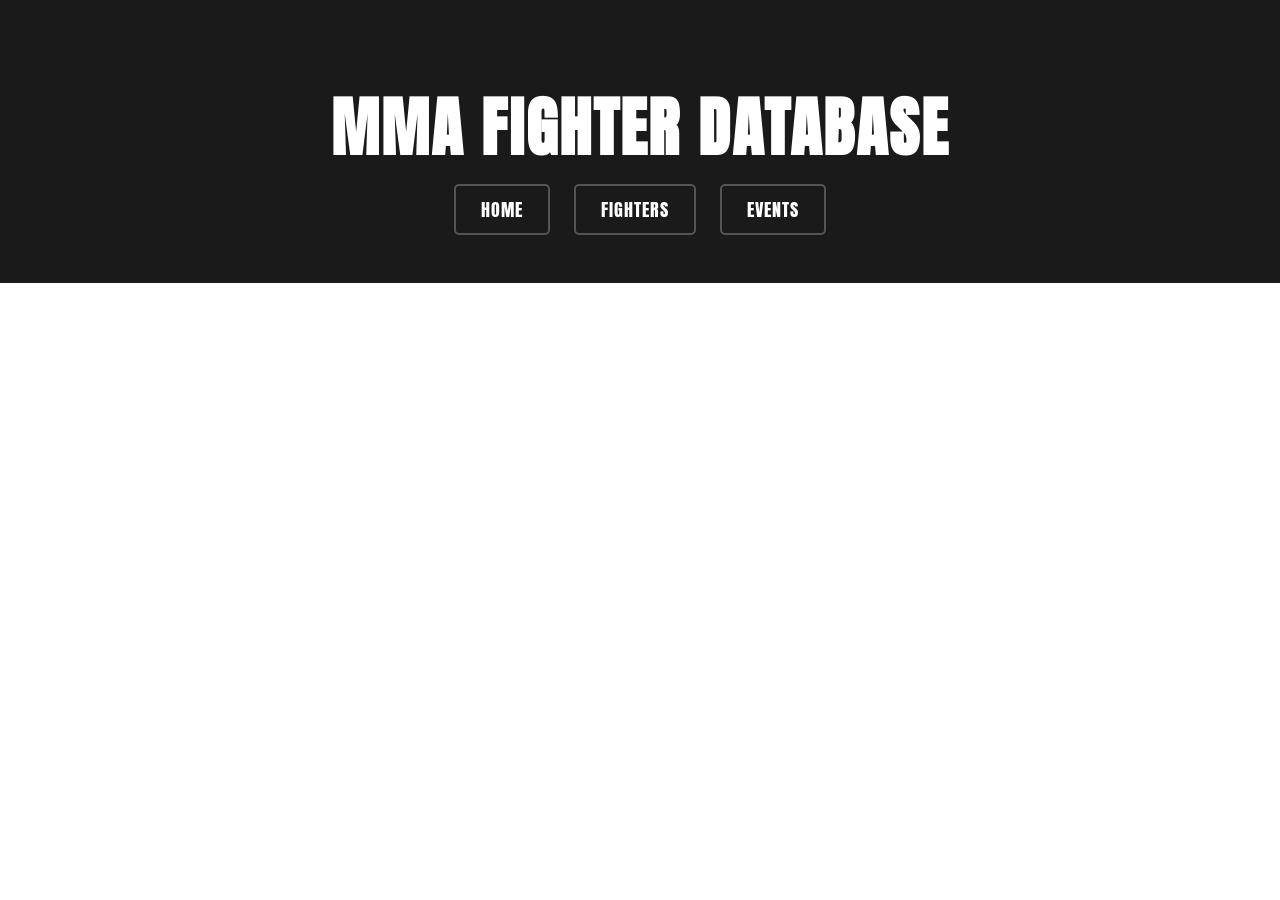
==== fighters.html @ a2080a55 "Update 3/4/26" ====
<!DOCTYPE html>
<html lang="en">
<head>
    <title>MMA Fighter Database</title>
    <link href="https://fonts.googleapis.com/css2?family=Anton&family=Roboto+Condensed:wght@700&display=swap" rel="stylesheet">
    <link rel="stylesheet" href="style.css">
    <meta charset="UTF-8">
    <meta name="viewport" content="width=device-width, initial-scale=1.0">
</head>
<body>
    <header class="main-header">
    <h1>MMA Fighter Database</h1>
    <nav>
        <a href="index.html">Home</a>
        <a href="fighters.html">Fighters</a>
        <a href="#">Events</a>
    </nav>
    </header>
</body>
</html>
---- style.css ----
.fighter-card {
    border: 1px solid #ddd;
    border-radius: 10px;
    padding: 20px;
    width: 250px;
    box-shadow: 0 4px 8px rgba(0,0,0,0.1);
    text-align: center;
    background-color: #fff;
    
    font-family: 'Roboto Condensed', sans-serif;
}

.fighter-card .fighter-name {
    font-family: 'Anton', sans-serif; /* Matches your header font */
    text-transform: uppercase;
    letter-spacing: 1px;
    margin-bottom: 10px;
    font-size: 24px; /* Adjust size to fit the card */
}

.fighter-img {
    width: 100%;
    border-radius: 50%;
    height: 200px;
    object-fit: cover;
}

.fighter-stats {
    list-style: none;
    padding: 0;
    margin: 15px 0;
    text-align: left;
}

.fighter-stats li {
    margin-bottom: 8px; /* Adds space between lines */
    font-size: 15px;
    color: #555;        /* Light gray for the overall line */
}

.fighter-stats li strong {
    color: #d32f2f;    
    font-weight: 800;   
    text-transform: uppercase;
    font-size: 15px;    
    margin-right: 5px;  
}

.details-btn {
    background-color: #d32f2f;
    color: white;
    border: none;
    padding: 10px 15px;
    border-radius: 5px;
    cursor: pointer;
}

.fighter-grid {
    display: grid;
    grid-template-columns: repeat(auto-fill, minmax(250px, 1fr));
    gap: 20px;
    padding: 20px;
}

.main-header {
    background-color: #1a1a1a;
    color: white;
    padding: 60px 20px;
    text-align: center;
}

.main-header h1 {
    font-size: 4rem;      
    font-weight: 900;  
    text-transform: uppercase;
    letter-spacing: 2px;  
    margin: 20px 0;
    font-family: 'Anton', sans-serif;
}


.main-header nav a {
    color: white;
    margin: 0 10px;
    text-decoration: none;
    font-family: 'Anton', sans-serif;
    font-size: 18px;              
    text-transform: uppercase; 
    letter-spacing: 1px;
    padding: 10px 25px;             
    border: 2px solid #555;          
    border-radius: 5px;
    transition: all 0.3s ease;
}

.main-header nav a:hover {
    background-color: #d32f2f;      
    border-color: #d32f2f;          
    transform: scale(1.05);
}

.hero-matchup {
    flex: 3;
    padding: 30px 20px;
    background: #1a1a1a;
    border: 3px solid #f44336;
    border-radius: 15px;
    box-shadow: 0 10px 30px rgba(0,0,0,0.5);
    font-family: 'Roboto Condensed', sans-serif;
    margin: 0;
    position: relative; /* Required for the background*/
    overflow: hidden;
}

/*Background*/
.hero-matchup::before {
    content: '';
    position: absolute;
    top: 0;
    left: 0;
    width: 100%;
    height: 100%;
    z-index: 0;
    background: linear-gradient(rgba(0, 0, 0, 0.6), rgba(0, 0, 0, 0.6)),
                url('Images/MaxAura.png') no-repeat right center / 50% 100%,
                url('Images/CharlesAura.png') no-repeat left center / 50% 100%;
}

/*Background*/
.event-info, .versus-matchup {
    position: relative;
    z-index: 1;
}

/*Background*/
.versus-matchup {
    display: flex;
    justify-content: center;
    align-items: center;
    gap: 40px;
}

.hero-card {
    border: 3px solid transparent; 
    box-shadow: 0 10px 20px rgba(0,0,0,0.5); 
    transition: transform 0.3s ease, border-color 0.3s ease;
}

.hero-matchup:hover .hero-card {
    border-color: #f44336; 
    transform: scale(1.03); 
}

.versus-text {
    font-family: 'Anton', sans-serif;
    font-size: 120px; 
    color: #d32f2f;
    -webkit-text-stroke: 2px #fff;
}

.event-info {
    text-align: center;
    margin-bottom: 15px;
}

.event-info h2 {
    font-family: 'Anton', sans-serif;
    font-size: 40px;
    letter-spacing: 2px;
    text-transform: uppercase;
    text-shadow: 3px 3px 0px #000;
    margin: 0;
}

.upcoming {
    font-family: 'Anton', sans-serif;
    font-size: 18px;
    font-weight: bold;
    color: #f44336;
    text-transform: uppercase;
    letter-spacing: 1px;
}

.event-info p {
    font-size: 24px;       
    font-weight: 800;       
    color: #f44336;          
    text-transform: uppercase;
    letter-spacing: 2px;
    margin-top: 10px;
    margin-bottom: 30px;
}

.hero-card .fighter-name, 
.hero-card .fighter-stats{
    color: #333;
}

.title-tag {
    display: block;
    color: #f44336;
    font-weight: bold;
    font-size: 14px;
    margin: -10px 0 10px 0; 
    text-transform: uppercase;
}

.odds {
    font-size: 16px;
    font-weight: bold;
    color: #333;
    margin-bottom: 10px;
}

.hero-achievement {
    text-align: center;
    color: white;
    max-width: 300px;
}

.hero-achievement h3 {
    font-size: 32px;
    margin-top: 15px;
    text-transform: uppercase;
    letter-spacing: 1px;
    margin-bottom: 20px;
}

.hero-img {
    width: 150px;
    height: 150px;
    border-radius: 50%;
    border: 3px solid #f44336;
    object-fit: cover;
    margin-bottom: 15px;
}

.highlight-tag {
    background: #d32f2f; 
    color: white;
    padding: 5px 10px;
    display: inline-block;
    margin-bottom: 20px;
}

.achievements-list {
    list-style: none;
    padding: 0;
    font-size: 14px;
    line-height: 1.6;
    color: #ccc;
}

.achievements-list li {
    margin-bottom: 10px;
}

.hero-matchup .event-info h2 {
    color: white !important; 
    text-shadow: 2px 2px 5px rgba(0,0,0,0.5); 
}

.content-wrapper {
    display: flex;
    justify-content: center;
    gap: 20px;
    padding: 20px;
    max-width: 1200px;
    margin: 40px auto;
}

.rankings-sidebar {
    flex: 1; 
    background: #1a1a1a;
    color: white;
    padding: 30px;
    border: 3px solid #f44336;
    border-radius: 15px;
    font-family: 'Roboto Condensed', sans-serif;
    box-shadow: 0 10px 30px rgba(0,0,0,0.5);
}

.rankings-sidebar ol {
    padding-left: 20px;
    font-family: 'Roboto Condensed', sans-serif;
}

.rankings-sidebar li {
    margin-bottom: 10px;
    font-weight: bold;
}

.rankings-sidebar h3 {
    text-align: center;
    text-transform: uppercase;
    color: #f44336;
    margin-bottom: 20px;
    font-size: 24px;
}

.p4p-champion-img {
    display: block;
    width: 150px;
    height: 150px;
    object-fit: cover;
    border-radius: 50%;    
    border: 3px solid #d32f2f;
    margin: 0 auto 15px auto;
    margin-left: 0;
}


* {
    margin: 0;
    padding: 0;
    box-sizing: border-box;
}

.news-ticker {
    width: 100%;
    background-color: #d32f2f;
    color: white;
    padding: 10px 0;
    overflow: hidden; 
    white-space: nowrap; 
    font-family: 'Roboto Condensed', sans-serif;
    font-weight: bold;
    border-bottom: 2px solid #000;
}

.ticker-content {
    display: inline-block;
    padding-left: 100%;
    animation: ticker-scroll 30s linear infinite;
}

.news-ticker:hover .ticker-content {
    animation-play-state: paused;
}

@keyframes ticker-scroll {
    0% { transform: translate(0, 0); }
    100% { transform: translate(-100%, 0); }
}
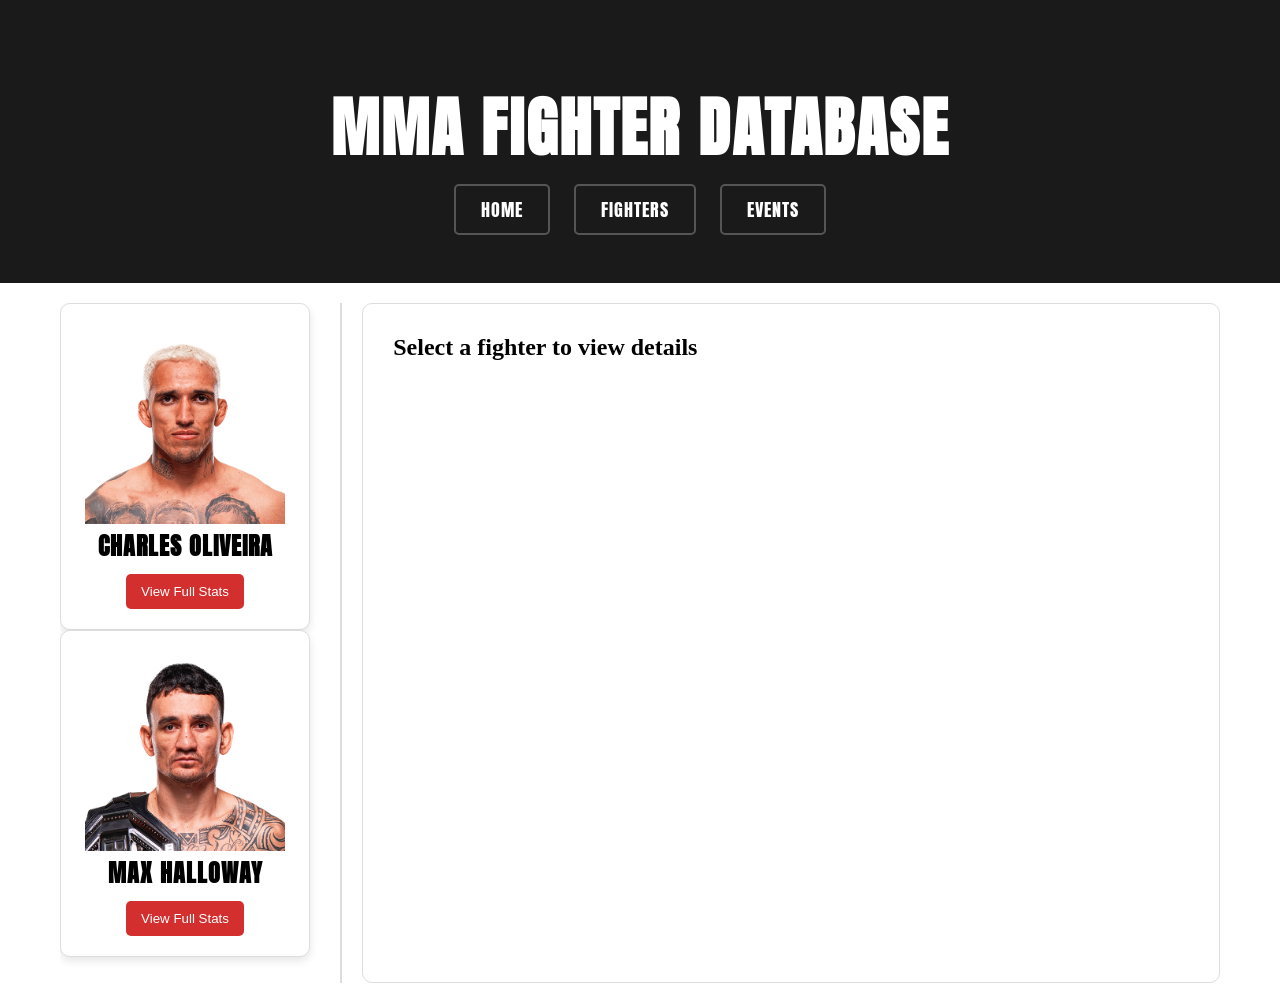
==== commit 84b9e353: "Update #3 3/4/26" ====
--- a/fighters.html
+++ b/fighters.html
@@ -5,7 +5,6 @@
     <link href="https://fonts.googleapis.com/css2?family=Anton&family=Roboto+Condensed:wght@700&display=swap" rel="stylesheet">
     <link rel="stylesheet" href="style.css">
     <meta charset="UTF-8">
-    <meta name="viewport" content="width=device-width, initial-scale=1.0">
 </head>
 <body>
     <header class="main-header">
@@ -16,5 +15,87 @@
         <a href="#">Events</a>
     </nav>
     </header>
+
+    <main class="fighter-db-container">
+        <aside class="fighter-list">
+            <div class="fighter-card">
+                <img src="Images/CharlesOliveira.png" alt="Charles Oliveira" class="fighter-img">
+                <h2 class="fighter-name">Charles Oliveira</h2>
+                <button class="details-btn" onclick="showProfile('CharlesOliveira-profile')">View Full Stats</button>
+            </div>
+            <div class="fighter-card">
+                <img src="Images/MaxHalloway.png" alt="Max Halloway" class="fighter-img">
+                <h2 class="fighter-name">Max Halloway</h2>
+                <button class="details-btn" onclick="showProfile('MaxHalloway-profile')">View Full Stats</button>
+            </div>
+        </aside>
+
+        <section class="fighter-profile" id="fighter-profile">
+            <div id="profile-placeholder">
+                <h2>Select a fighter to view details</h2>
+            </div>
+
+    <div id="CharlesOliveira-profile" class="full-profile" style="display:none;">
+        <div class="profile-header">
+            <img src="Images/CharlesOliveira.png" alt="Charles Oliveira" class="fighter-img">
+            <h2>Charles Oliveira</h2>
+            <img src="Images/Brazil.png" alt="Brazil Flag" class="flag-icon">
+        </div>
+
+        <div class="stats-grid">
+            <div class="stat-box"><strong>Record:</strong><br>36-11-0</div>
+            <div class="stat-box"><strong>Height:</strong><br>5' 10"</div>
+            <div class="stat-box"><strong>Weight:</strong><br>156 lbs</div>
+            <div class="stat-box"><strong>Style:</strong><br>BJJ</div>
+        </div>
+
+        <div class="records-section">
+            <h3>UFC Accomplishments</h3>
+            <ul class="accomplishments-list">
+                <li>Most Submissions in UFC History</li>
+                <li>Most Finishes in UFC History</li>
+                <li>Most Fight Bonuses in UFC History</li>
+                <li>Former Lightweight Champion</li>
+            </ul>
+        </div>
+    </div>
+
+        <div id="MaxHalloway-profile" class="full-profile" style="display:none;">
+        <div class="profile-header">
+            <img src="Images/MaxHalloway.png" alt="Max Halloway" class="fighter-img">
+            <h2>Max Halloway</h2>
+            <img src="Images/US.png" alt="United States Flag" class="flag-icon">
+        </div>
+
+        <div class="stats-grid">
+            <div class="stat-box"><strong>Record:</strong><br>27-8-0</div>
+            <div class="stat-box"><strong>Height:</strong><br>5' 11"</div>
+            <div class="stat-box"><strong>Weight:</strong><br>155 lbs</div>
+            <div class="stat-box"><strong>Style:</strong><br>Striker</div>
+        </div>
+
+        <div class="records-section">
+            <h3>UFC Accomplishments</h3>
+            <ul class="accomplishments-list">
+                <li>Most Significant Strikes in UFC History</li>
+                <li>Longest Winning Streak in Featherweight History</li>
+                <li>Current BMF Champion</li>
+                <li>Former Featherweight Champion</li>
+            </ul>
+        </div>
+    </div>
+        </section>
+    </main>
+
+    <script>
+        function showProfile(id) {
+            // 1. Hide placeholder
+            document.getElementById('profile-placeholder').style.display = 'none';
+            // 2. Hide all other profiles
+            document.querySelectorAll('.full-profile').forEach(p => p.style.display = 'none');
+            // 3. Show selected
+            document.getElementById(id).style.display = 'block';
+        }
+    </script>
 </body>
 </html>
--- a/style.css
+++ b/style.css
@@ -11,11 +11,11 @@
 }
 
 .fighter-card .fighter-name {
-    font-family: 'Anton', sans-serif; /* Matches your header font */
+    font-family: 'Anton', sans-serif;
     text-transform: uppercase;
     letter-spacing: 1px;
     margin-bottom: 10px;
-    font-size: 24px; /* Adjust size to fit the card */
+    font-size: 24px;
 }
 
 .fighter-img {
@@ -33,9 +33,9 @@
 }
 
 .fighter-stats li {
-    margin-bottom: 8px; /* Adds space between lines */
+    margin-bottom: 8px; 
     font-size: 15px;
-    color: #555;        /* Light gray for the overall line */
+    color: #555;
 }
 
 .fighter-stats li strong {
@@ -227,12 +227,13 @@
 }
 
 .hero-img {
-    width: 150px;
-    height: 150px;
-    border-radius: 50%;
-    border: 3px solid #f44336;
+    width: 100%;
+    max-height: 400px;
     object-fit: cover;
-    margin-bottom: 15px;
+    border-radius: 0;
+    display: block;
+    margin-bottom: 20px;
+    border: none;
 }
 
 .highlight-tag {
@@ -341,4 +342,199 @@
 @keyframes ticker-scroll {
     0% { transform: translate(0, 0); }
     100% { transform: translate(-100%, 0); }
-}+}
+
+.knockout-section {
+    max-width: 1200px;
+    margin: 40px auto;
+    padding: 30px;
+    background: #1a1a1a;
+    border: 3px solid #f44336;
+    border-radius: 15px;
+    color: white;
+    text-align: center;
+    font-family: 'Roboto Condensed', sans-serif;
+}
+
+.knockout-section h3 {
+    text-transform: uppercase;
+    color: #f44336;
+    margin-bottom: 20px;
+    font-size: 24px;
+}
+
+.video-container {
+    position: relative;
+    padding-bottom: 56.25%;
+    height: 0;
+    overflow: hidden;
+    border-radius: 10px;
+}
+
+.video-container iframe {
+    position: absolute;
+    top: 0;
+    left: 0;
+    width: 100%;
+    height: 100%;
+}
+
+/*---------------------Fighters page---------------------*/
+
+.filter-bar {
+    text-align: center;
+    padding: 20px;
+    background: #f4f4f4;
+}
+
+.filter-btn {
+    padding: 10px 20px;
+    margin: 5px;
+    border: 2px solid #1a1a1a;
+    background: white;
+    cursor: pointer;
+    font-family: 'Anton', sans-serif;
+    text-transform: uppercase;
+}
+
+.filter-btn.active, .filter-btn:hover {
+    background: #d32f2f;
+    color: white;
+    border-color: #d32f2f;
+}
+
+.fighter-db-container {
+    display: flex;
+    height: 80vh;
+    padding: 20px;
+    gap: 20px;
+    max-width: 1200px;
+    margin: 0 auto;
+}
+
+.fighter-list {
+    flex: 1;
+    overflow-y: auto; 
+    padding-right: 15px;
+    border-right: 2px solid #ddd;
+}
+
+.fighter-profile {
+    flex: 3;
+    background: #fff;
+    padding: 30px;
+    border-radius: 10px;
+    border: 1px solid #ddd;
+    overflow-y: auto;
+}
+
+.stats-grid {
+    display: grid;
+    grid-template-columns: repeat(4, 1fr);
+    gap: 10px;
+    background: #f4f4f4;
+    padding: 15px;
+    border-radius: 8px;
+    margin-bottom: 20px;
+}
+
+.stat-box {
+    text-align: center;
+    font-size: 0.9rem;
+}
+
+.stat-box strong {
+    display: block;
+    font-size: 0.8rem;
+    color: #777;
+    text-transform: uppercase;
+}
+
+.bio-section {
+    margin-top: 20px;
+    line-height: 1.6;
+}
+
+.full-profile {
+    font-family: 'Roboto Condensed', sans-serif;
+    color: #333;
+    padding: 20px;
+}
+
+.profile-header {
+    display: flex;
+    flex-direction: row;   
+    align-items: center;        
+    gap: 30px;                 
+    padding: 0;
+    margin-bottom: 30px;
+    border-bottom: 3px solid #d32f2f;
+    width: 100%;           
+}
+
+.fighter-img {
+    width: 200px;
+    height: 200px;
+    object-fit: cover;
+    border-radius: 0;
+    border: none;
+}
+
+.profile-header h2 {
+    font-family: 'Anton', sans-serif;
+    text-transform: uppercase;
+    font-size: 3.5rem;        
+    margin: 0;
+    line-height: 1;
+    color: #1a1a1a;
+}
+
+.profile-header img {
+    border-radius: 0; 
+}
+
+.header-info {
+    display: flex;
+    flex-direction: column;
+}
+
+.flag-icon {
+    width: 100px;
+    height: auto;
+    margin-right: 5px;
+    display: inline-block;
+}
+
+.records-section {
+    background: #f9f9f9; 
+    padding: 20px;
+    border-radius: 8px;
+    border: 1px solid #eee; 
+    margin-top: 20px;
+}
+
+.records-section h3 {
+    color: #d32f2f;
+    text-transform: uppercase;
+    font-family: 'Anton', sans-serif;
+    margin-bottom: 15px;
+    font-size: 1.2rem;
+}
+
+.accomplishments-list {
+    display: grid;
+    grid-template-columns: 1fr 1fr;
+    gap: 10px;
+    list-style: none;
+}
+
+.accomplishments-list li {
+    background: #ffffff;
+    padding: 12px;
+    border: 1px solid #c0c0c0; 
+    color: #1a1a1a; 
+    border-radius: 4px;
+    font-size: 0.95rem; 
+    font-family: 'Roboto Condensed', sans-serif;
+    font-weight: 500;
+}
